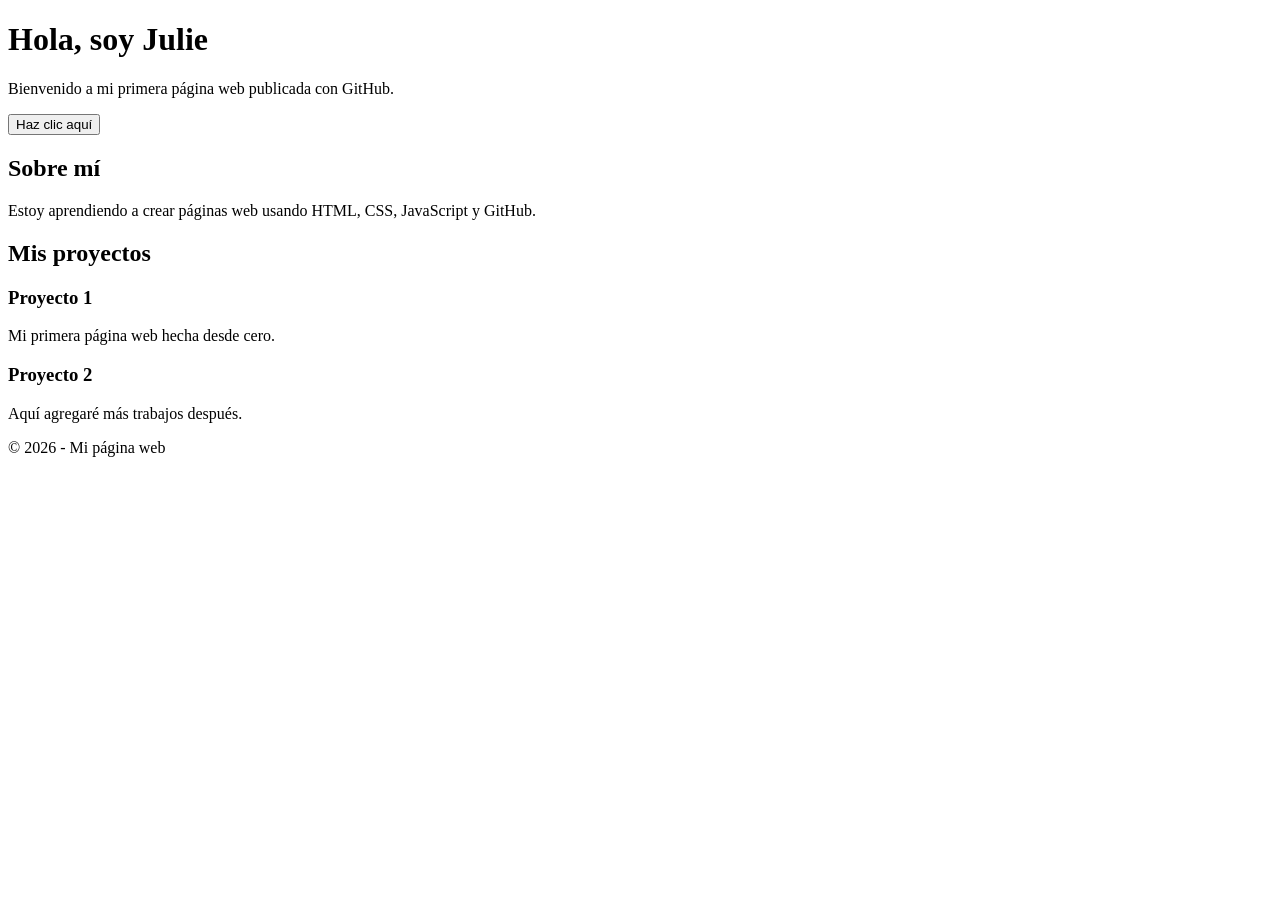
==== index.html @ b2151df9 "Create index.html" ====
<!DOCTYPE html>
<html lang="es">
<head>
  <meta charset="UTF-8">
  <meta name="viewport" content="width=device-width, initial-scale=1.0">
  <title>Mi Primera Página Web</title>
  <link rel="stylesheet" href="style.css">
</head>
<body>

  <header>
    <h1>Hola, soy Julie</h1>
    <p>Bienvenido a mi primera página web publicada con GitHub.</p>
    <button onclick="mostrarMensaje()">Haz clic aquí</button>
  </header>

  <section>
    <h2>Sobre mí</h2>
    <p>
      Estoy aprendiendo a crear páginas web usando HTML, CSS, JavaScript y GitHub.
    </p>
  </section>

  <section>
    <h2>Mis proyectos</h2>

    <div class="tarjeta">
      <h3>Proyecto 1</h3>
      <p>Mi primera página web hecha desde cero.</p>
    </div>

    <div class="tarjeta">
      <h3>Proyecto 2</h3>
      <p>Aquí agregaré más trabajos después.</p>
    </div>
  </section>

  <footer>
    <p>© 2026 - Mi página web</p>
  </footer>

  <script src="script.js"></script>
</body>
</html>
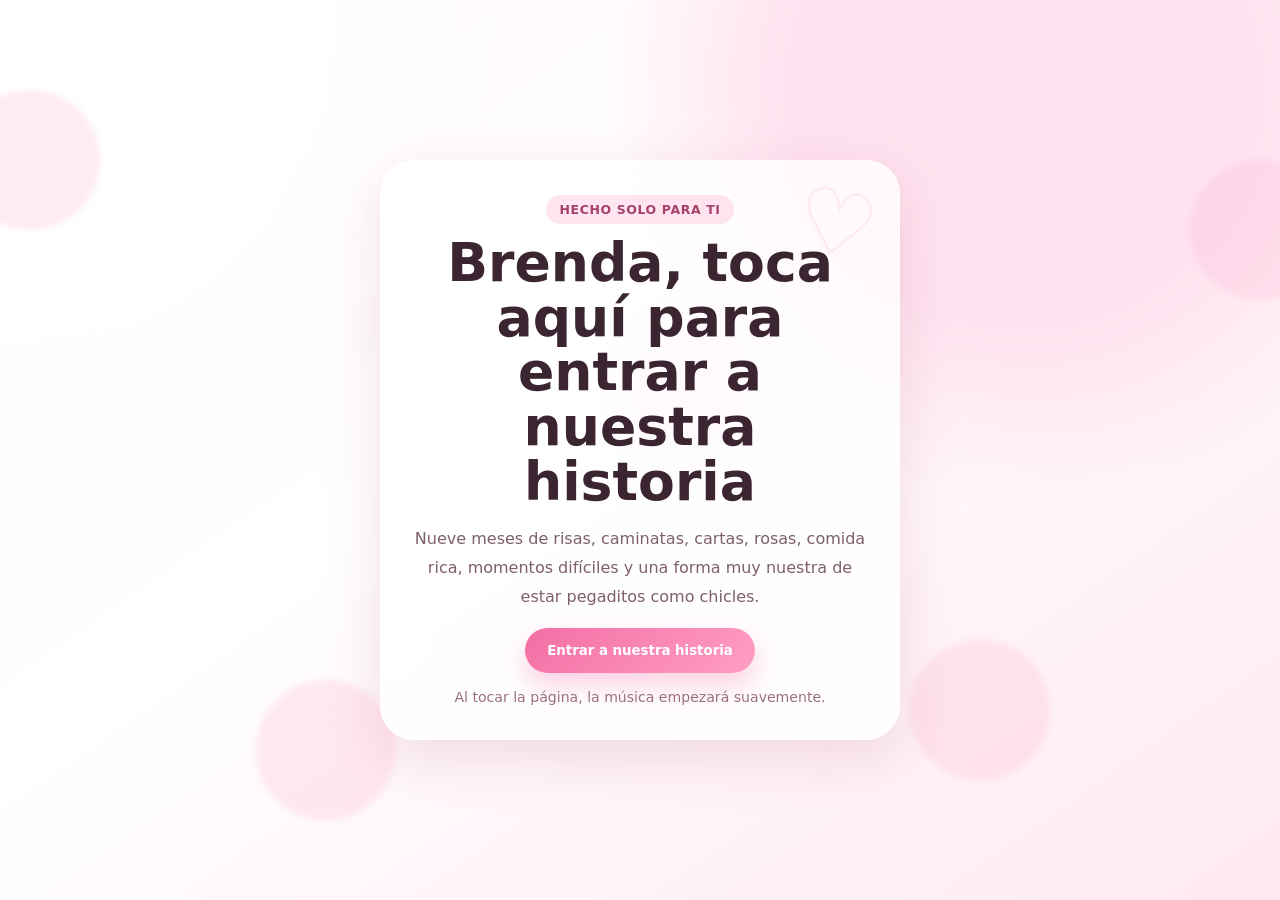
==== commit 0ca8e718: "Add files via upload" ====
--- a/index.html
+++ b/index.html
@@ -1,43 +1,195 @@
 <!DOCTYPE html>
 <html lang="es">
 <head>
-  <meta charset="UTF-8">
-  <meta name="viewport" content="width=device-width, initial-scale=1.0">
-  <title>Mi Primera Página Web</title>
-  <link rel="stylesheet" href="style.css">
+  <meta charset="UTF-8" />
+  <meta name="viewport" content="width=device-width, initial-scale=1.0" />
+  <title>Yampier & Brenda | 9 meses</title>
+  <meta name="description" content="Una página hecha con amor para Brenda, por nuestros 9 meses." />
+  <link rel="stylesheet" href="style.css" />
 </head>
 <body>
+  <audio id="musicaFondo" src="assets/musica/in-the-pool.mp3" loop preload="auto"></audio>
+  <audio id="musicaEspecial" src="assets/musica/nuestra-cancion.mp3" preload="none"></audio>
 
-  <header>
-    <h1>Hola, soy Julie</h1>
-    <p>Bienvenido a mi primera página web publicada con GitHub.</p>
-    <button onclick="mostrarMensaje()">Haz clic aquí</button>
-  </header>
+  <div class="decoracion" aria-hidden="true">
+    <span></span><span></span><span></span><span></span><span></span>
+  </div>
 
-  <section>
-    <h2>Sobre mí</h2>
-    <p>
-      Estoy aprendiendo a crear páginas web usando HTML, CSS, JavaScript y GitHub.
-    </p>
-  </section>
+  <div id="pantallaInicio" class="pantalla-inicio">
+    <div class="inicio-card">
+      <p class="mini-etiqueta">Hecho solo para ti</p>
+      <h1>Brenda, toca aquí para entrar a nuestra historia</h1>
+      <p class="inicio-texto">
+        Nueve meses de risas, caminatas, cartas, rosas, comida rica, momentos difíciles
+        y una forma muy nuestra de estar pegaditos como chicles.
+      </p>
+      <button id="btnEntrar" class="btn-principal">Entrar a nuestra historia</button>
+      <p class="nota-musica">Al tocar la página, la música empezará suavemente.</p>
+    </div>
+  </div>
 
-  <section>
-    <h2>Mis proyectos</h2>
+  <main id="app" class="app oculto">
+    <header class="hero">
+      <button id="btnMusica" class="btn-musica" aria-label="Pausar o reproducir música">♫</button>
+      <button id="btnSecreto" class="btn-secreto" aria-label="Botón secreto">♡</button>
 
-    <div class="tarjeta">
-      <h3>Proyecto 1</h3>
-      <p>Mi primera página web hecha desde cero.</p>
+      <div class="hero-contenido">
+        <p class="mini-etiqueta">29 · 06 · 2026</p>
+        <h1>Yampier & Brenda</h1>
+        <p class="subtitulo">9 meses siendo Bubbalo y Trident: siempre pegados.</p>
+
+        <div class="contador" id="contador">
+          <div><strong id="meses">0</strong><span>meses</span></div>
+          <div><strong id="dias">0</strong><span>días</span></div>
+          <div><strong id="horas">0</strong><span>horas</span></div>
+          <div><strong id="minutos">0</strong><span>min</span></div>
+          <div><strong id="segundos">0</strong><span>seg</span></div>
+        </div>
+
+        <p class="frase-hero">
+          “Te amo tres mil millones, y aun así siento que me quedo corto.”
+        </p>
+      </div>
+    </header>
+
+    <nav class="menu">
+      <button class="nav-btn activo" data-page="inicio">Inicio</button>
+      <button class="nav-btn" data-page="historia">Historia</button>
+      <button class="nav-btn" data-page="fotos">Fotos</button>
+      <button class="nav-btn" data-page="cartas">Cartas</button>
+      <button class="nav-btn" data-page="sorpresa">Sorpresa</button>
+    </nav>
+
+    <section class="page activo" id="inicio">
+      <div class="bloque vidrio">
+        <p class="mini-etiqueta">Para mi Bubbalo</p>
+        <h2>Una cartita digital</h2>
+        <p>
+          Brenda, esta página no está hecha para ser perfecta. Está hecha para guardar un pedacito
+          de lo que somos: lo bonito, lo gracioso, lo torpe, lo tierno y todo eso que empezó sin que
+          ninguno de los dos se diera cuenta.
+        </p>
+        <p>
+          Me gusta pensar que lo nuestro fue lento, como algo que se fue armando solito: primero una fila,
+          luego Facebook, luego el Vivero, después caminatas, pizza hawaiana, anillos, cartas, rosas,
+          videítos, chismes, emotes y mil momentos que ahora son parte de mí.
+        </p>
+      </div>
+
+      <div class="bloque doble">
+        <article class="tarjeta-romantica">
+          <h3>Lo que más amo de ti</h3>
+          <p>
+            Tus pequitas. Tu forma de acompañarme. Tu manera de grabar todo, de emocionarte por las salidas
+            y de convertir algo simple en un recuerdo bonito.
+          </p>
+        </article>
+
+        <article class="tarjeta-romantica">
+          <h3>Nuestro gesto</h3>
+          <p>
+            Cuando pensamos lo mismo y juntamos nuestras frentes, como si nuestras mentes ya se hubieran
+            puesto de acuerdo antes que nosotros.
+          </p>
+        </article>
+      </div>
+
+      <div class="bloque musica-box">
+        <h2>Nuestra canción de esta página</h2>
+        <p>
+          La música de fondo se activa al tocar la página. Aquí también puedes poner una canción distinta,
+          por ejemplo una que te recuerde a Brenda.
+        </p>
+        <div class="player-especial">
+          <button id="btnEspecial" class="btn-secundario">Reproducir canción especial</button>
+          <span>Archivo: <code>assets/musica/nuestra-cancion.mp3</code></span>
+        </div>
+      </div>
+    </section>
+
+    <section class="page" id="historia">
+      <div class="bloque vidrio">
+        <p class="mini-etiqueta">Cómo empezó todo</p>
+        <h2>De una fila del comedor a una historia de 9 meses</h2>
+        <p>
+          Primero solo se conocían de cara. Después llegó Facebook, las conversaciones de todos los días,
+          el trabajo en el Vivero y, sin hacer mucho ruido, empezaron a volverse cada vez más cercanos.
+        </p>
+      </div>
+
+      <div class="linea-tiempo" id="lineaTiempo"></div>
+    </section>
+
+    <section class="page" id="fotos">
+      <div class="bloque vidrio">
+        <p class="mini-etiqueta">Galería</p>
+        <h2>20 recuerdos para mirar despacito</h2>
+        <p>
+          Coloca tus fotos con los nombres <code>foto01.jpg</code>, <code>foto02.jpg</code>...
+          hasta <code>foto20.jpg</code> dentro de la carpeta <code>assets/fotos</code>.
+        </p>
+      </div>
+
+      <div class="galeria" id="galeria"></div>
+    </section>
+
+    <section class="page" id="cartas">
+      <div class="bloque vidrio">
+        <p class="mini-etiqueta">Cartas que se abren</p>
+        <h2>Para cuando quieras recordar</h2>
+        <p>Toca cada sobre. Cada uno tiene algo que quiero que guardes.</p>
+      </div>
+
+      <div class="sobres">
+        <article class="sobre" data-carta="carta1">
+          <div class="tapa">Abrir</div>
+          <h3>Gracias por quedarte</h3>
+          <p>Entra aquí.</p>
+        </article>
+
+        <article class="sobre" data-carta="carta2">
+          <div class="tapa">Abrir</div>
+          <h3>Lo que amo de ti</h3>
+          <p>Entra aquí.</p>
+        </article>
+
+        <article class="sobre" data-carta="carta3">
+          <div class="tapa">Abrir</div>
+          <h3>Promesa</h3>
+          <p>Entra aquí.</p>
+        </article>
+      </div>
+
+      <div id="cartaAbierta" class="carta-abierta oculto"></div>
+    </section>
+
+    <section class="page" id="sorpresa">
+      <div class="bloque vidrio">
+        <p class="mini-etiqueta">Mini juego</p>
+        <h2>Elige una cajita, Bubbalo</h2>
+        <p>Cada cajita guarda un recuerdo o una razón por la que te quiero.</p>
+      </div>
+
+      <div class="juego" id="juego"></div>
+
+      <div class="bloque final-box">
+        <h2>Una última cosa</h2>
+        <p>
+          Gracias por estos 9 meses, por tu ternura, por tu lealtad y por hacerme sentir que puedo confiar
+          en alguien sin miedo. Quiero seguir construyendo recuerdos contigo, de esos que empiezan como una
+          salida cualquiera y terminan quedándose para siempre.
+        </p>
+        <button id="btnFinal" class="btn-principal">Toca aquí, pero con cuidado</button>
+      </div>
+    </section>
+  </main>
+
+  <div id="modal" class="modal oculto">
+    <div class="modal-card">
+      <button id="cerrarModal" class="cerrar">×</button>
+      <div id="modalContenido"></div>
     </div>
-
-    <div class="tarjeta">
-      <h3>Proyecto 2</h3>
-      <p>Aquí agregaré más trabajos después.</p>
-    </div>
-  </section>
-
-  <footer>
-    <p>© 2026 - Mi página web</p>
-  </footer>
+  </div>
 
   <script src="script.js"></script>
 </body>
--- a/style.css
+++ b/style.css
@@ -0,0 +1,675 @@
+* {
+  box-sizing: border-box;
+}
+
+:root {
+  --rosa-1: #fff7fb;
+  --rosa-2: #ffe2ef;
+  --rosa-3: #ffb6d2;
+  --rosa-4: #f36fa4;
+  --texto: #3b2530;
+  --suave: #7e5f6c;
+  --blanco: rgba(255, 255, 255, 0.78);
+  --borde: rgba(255, 255, 255, 0.65);
+  --sombra: 0 18px 55px rgba(178, 82, 122, 0.18);
+}
+
+html {
+  scroll-behavior: smooth;
+}
+
+body {
+  margin: 0;
+  min-height: 100vh;
+  font-family: Inter, ui-sans-serif, system-ui, -apple-system, BlinkMacSystemFont, "Segoe UI", sans-serif;
+  color: var(--texto);
+  background:
+    radial-gradient(circle at top left, #ffffff 0 20%, transparent 34%),
+    radial-gradient(circle at 80% 10%, #ffe2ef 0 18%, transparent 32%),
+    linear-gradient(145deg, #fff7fb 0%, #fff 43%, #ffe9f2 100%);
+  overflow-x: hidden;
+}
+
+button {
+  font-family: inherit;
+}
+
+.oculto {
+  display: none !important;
+}
+
+.decoracion span {
+  position: fixed;
+  width: 140px;
+  height: 140px;
+  border-radius: 999px;
+  background: rgba(255, 182, 210, 0.28);
+  filter: blur(3px);
+  animation: flotar 12s ease-in-out infinite;
+  z-index: -1;
+}
+
+.decoracion span:nth-child(1) { left: -40px; top: 90px; }
+.decoracion span:nth-child(2) { right: -50px; top: 160px; animation-delay: 2s; }
+.decoracion span:nth-child(3) { left: 20%; bottom: 80px; animation-delay: 4s; }
+.decoracion span:nth-child(4) { right: 18%; bottom: 120px; animation-delay: 1s; }
+.decoracion span:nth-child(5) { left: 48%; top: 35%; animation-delay: 6s; }
+
+@keyframes flotar {
+  0%, 100% { transform: translateY(0) scale(1); opacity: .55; }
+  50% { transform: translateY(-28px) scale(1.08); opacity: .85; }
+}
+
+.pantalla-inicio {
+  min-height: 100vh;
+  display: grid;
+  place-items: center;
+  padding: 28px;
+}
+
+.inicio-card,
+.bloque,
+.hero,
+.modal-card {
+  border: 1px solid var(--borde);
+  background: var(--blanco);
+  backdrop-filter: blur(22px);
+  box-shadow: var(--sombra);
+}
+
+.inicio-card {
+  width: min(520px, 100%);
+  border-radius: 34px;
+  padding: 34px 26px;
+  text-align: center;
+  position: relative;
+  overflow: hidden;
+}
+
+.inicio-card::before,
+.hero::before {
+  content: "♡";
+  position: absolute;
+  right: 22px;
+  top: 10px;
+  font-size: 90px;
+  color: rgba(243, 111, 164, 0.12);
+  transform: rotate(12deg);
+}
+
+.mini-etiqueta {
+  display: inline-block;
+  margin: 0 0 12px;
+  padding: 7px 13px;
+  border-radius: 999px;
+  background: rgba(255, 182, 210, 0.35);
+  color: #a5426c;
+  font-weight: 800;
+  font-size: 0.78rem;
+  letter-spacing: .05em;
+  text-transform: uppercase;
+}
+
+h1, h2, h3, p {
+  margin-top: 0;
+}
+
+.inicio-card h1 {
+  font-size: clamp(2rem, 8vw, 3.35rem);
+  line-height: 1.02;
+  margin-bottom: 16px;
+}
+
+.inicio-texto,
+.bloque p,
+.tarjeta-romantica p,
+.sobre p,
+.final-box p {
+  line-height: 1.8;
+  color: var(--suave);
+}
+
+.btn-principal,
+.btn-secundario {
+  border: 0;
+  cursor: pointer;
+  border-radius: 999px;
+  font-weight: 900;
+  transition: transform .2s ease, box-shadow .2s ease, opacity .2s ease;
+}
+
+.btn-principal {
+  padding: 15px 22px;
+  color: white;
+  background: linear-gradient(135deg, #f36fa4, #ff9ec4);
+  box-shadow: 0 12px 26px rgba(243, 111, 164, .32);
+}
+
+.btn-secundario {
+  padding: 12px 16px;
+  color: #a5426c;
+  background: #fff;
+  border: 1px solid rgba(243, 111, 164, .22);
+}
+
+.btn-principal:active,
+.btn-secundario:active,
+.nav-btn:active {
+  transform: scale(.97);
+}
+
+.nota-musica {
+  margin: 16px 0 0;
+  font-size: .88rem;
+  color: #9a7081;
+}
+
+.app {
+  width: min(1100px, 100%);
+  margin: 0 auto;
+  padding: 18px 14px 92px;
+}
+
+.hero {
+  position: relative;
+  border-radius: 34px;
+  min-height: 420px;
+  display: grid;
+  place-items: center;
+  padding: 36px 22px;
+  overflow: hidden;
+  background:
+    linear-gradient(135deg, rgba(255, 247, 251, .92), rgba(255, 226, 239, .72)),
+    url("assets/fotos/foto01.jpg") center/cover;
+}
+
+.hero::after {
+  content: "";
+  position: absolute;
+  inset: 0;
+  background: linear-gradient(180deg, rgba(255,255,255,.62), rgba(255,247,251,.92));
+}
+
+.hero-contenido {
+  position: relative;
+  z-index: 1;
+  text-align: center;
+  max-width: 760px;
+}
+
+.hero h1 {
+  font-size: clamp(2.6rem, 12vw, 6.3rem);
+  line-height: .9;
+  margin-bottom: 16px;
+  letter-spacing: -0.08em;
+}
+
+.subtitulo {
+  font-size: 1.08rem;
+  color: #74495c;
+  margin-bottom: 22px;
+}
+
+.frase-hero {
+  margin: 22px auto 0;
+  max-width: 620px;
+  font-size: 1.05rem;
+  color: #5d3648;
+  font-weight: 700;
+}
+
+.btn-musica,
+.btn-secreto {
+  position: absolute;
+  z-index: 2;
+  top: 16px;
+  border: 0;
+  width: 44px;
+  height: 44px;
+  border-radius: 999px;
+  background: rgba(255,255,255,.82);
+  color: #a5426c;
+  box-shadow: 0 8px 22px rgba(178, 82, 122, .14);
+  cursor: pointer;
+  font-size: 1.2rem;
+  font-weight: 900;
+}
+
+.btn-musica {
+  left: 16px;
+}
+
+.btn-secreto {
+  right: 16px;
+}
+
+.contador {
+  display: grid;
+  grid-template-columns: repeat(5, 1fr);
+  gap: 8px;
+  max-width: 640px;
+  margin: 0 auto;
+}
+
+.contador div {
+  border-radius: 18px;
+  padding: 13px 8px;
+  background: rgba(255,255,255,.72);
+  border: 1px solid rgba(255,255,255,.8);
+}
+
+.contador strong {
+  display: block;
+  font-size: clamp(1.3rem, 5vw, 2.2rem);
+}
+
+.contador span {
+  color: #9a7081;
+  font-size: .76rem;
+  font-weight: 800;
+  text-transform: uppercase;
+}
+
+.menu {
+  position: sticky;
+  top: 10px;
+  z-index: 10;
+  display: grid;
+  grid-template-columns: repeat(5, 1fr);
+  gap: 8px;
+  padding: 10px;
+  margin: 14px 0;
+  border-radius: 24px;
+  background: rgba(255,255,255,.68);
+  backdrop-filter: blur(18px);
+  box-shadow: 0 10px 35px rgba(178, 82, 122, .10);
+}
+
+.nav-btn {
+  border: 0;
+  padding: 12px 8px;
+  border-radius: 18px;
+  background: transparent;
+  color: #8c6071;
+  font-weight: 900;
+  cursor: pointer;
+}
+
+.nav-btn.activo {
+  background: linear-gradient(135deg, #f36fa4, #ffb6d2);
+  color: white;
+  box-shadow: 0 9px 18px rgba(243, 111, 164, .22);
+}
+
+.page {
+  display: none;
+  animation: aparecer .45s ease both;
+}
+
+.page.activo {
+  display: block;
+}
+
+@keyframes aparecer {
+  from { transform: translateY(12px); opacity: 0; }
+  to { transform: translateY(0); opacity: 1; }
+}
+
+.bloque {
+  border-radius: 28px;
+  padding: 24px;
+  margin-bottom: 16px;
+}
+
+.vidrio h2,
+.final-box h2 {
+  font-size: clamp(1.8rem, 6vw, 3rem);
+  line-height: 1;
+  letter-spacing: -0.05em;
+  margin-bottom: 14px;
+}
+
+.doble {
+  display: grid;
+  grid-template-columns: repeat(2, 1fr);
+  gap: 14px;
+  padding: 0;
+  background: transparent;
+  border: 0;
+  box-shadow: none;
+  backdrop-filter: none;
+}
+
+.tarjeta-romantica {
+  border-radius: 26px;
+  padding: 22px;
+  background: #fff;
+  box-shadow: var(--sombra);
+  border: 1px solid rgba(255, 182, 210, .32);
+}
+
+.musica-box code {
+  background: rgba(255, 182, 210, .24);
+  padding: 2px 6px;
+  border-radius: 8px;
+}
+
+.player-especial {
+  display: flex;
+  flex-wrap: wrap;
+  gap: 10px;
+  align-items: center;
+  color: #9a7081;
+}
+
+.linea-tiempo {
+  position: relative;
+  display: grid;
+  gap: 14px;
+}
+
+.mes-card {
+  position: relative;
+  padding: 22px;
+  border-radius: 26px;
+  background: #fff;
+  box-shadow: 0 12px 38px rgba(178, 82, 122, .13);
+  border: 1px solid rgba(255, 182, 210, .32);
+  overflow: hidden;
+}
+
+.mes-card::before {
+  content: attr(data-mes);
+  position: absolute;
+  right: 16px;
+  top: 8px;
+  font-size: 4rem;
+  line-height: 1;
+  font-weight: 1000;
+  color: rgba(243, 111, 164, .10);
+}
+
+.mes-card h3 {
+  margin-bottom: 10px;
+  color: #a5426c;
+}
+
+.galeria {
+  display: grid;
+  grid-template-columns: repeat(4, 1fr);
+  gap: 13px;
+}
+
+.foto-card {
+  min-height: 240px;
+  border: 0;
+  border-radius: 26px;
+  overflow: hidden;
+  background: #fff;
+  box-shadow: 0 12px 35px rgba(178, 82, 122, .15);
+  text-align: left;
+  cursor: pointer;
+  padding: 0;
+  position: relative;
+}
+
+.foto-card img {
+  width: 100%;
+  height: 190px;
+  display: block;
+  object-fit: cover;
+  background: linear-gradient(135deg, #fff, #ffe2ef);
+}
+
+.foto-card.sin-foto::before {
+  content: "Sube tu foto aquí";
+  height: 190px;
+  display: grid;
+  place-items: center;
+  color: #a5426c;
+  font-weight: 900;
+  background:
+    radial-gradient(circle at 25% 25%, rgba(255,255,255,.9), transparent 28%),
+    linear-gradient(135deg, #fff, #ffe2ef);
+}
+
+.foto-card p {
+  margin: 0;
+  padding: 13px;
+  color: #74495c;
+  font-weight: 800;
+  line-height: 1.35;
+}
+
+.sobres {
+  display: grid;
+  grid-template-columns: repeat(3, 1fr);
+  gap: 14px;
+}
+
+.sobre {
+  position: relative;
+  min-height: 210px;
+  padding: 24px;
+  border-radius: 26px;
+  background: linear-gradient(145deg, #fff, #ffe8f2);
+  border: 1px solid rgba(255, 182, 210, .48);
+  box-shadow: var(--sombra);
+  cursor: pointer;
+  overflow: hidden;
+}
+
+.sobre::after {
+  content: "";
+  position: absolute;
+  inset: auto -20% -45% -20%;
+  height: 90%;
+  background: rgba(243, 111, 164, .13);
+  transform: rotate(-6deg);
+}
+
+.tapa {
+  position: relative;
+  z-index: 1;
+  width: max-content;
+  padding: 7px 12px;
+  border-radius: 999px;
+  background: #fff;
+  color: #a5426c;
+  font-weight: 900;
+  margin-bottom: 18px;
+}
+
+.sobre h3,
+.sobre p {
+  position: relative;
+  z-index: 1;
+}
+
+.carta-abierta {
+  border-radius: 28px;
+  padding: 26px;
+  margin-top: 16px;
+  background: #fff;
+  box-shadow: var(--sombra);
+  border: 1px solid rgba(255, 182, 210, .34);
+  line-height: 1.8;
+}
+
+.carta-abierta h3 {
+  color: #a5426c;
+  font-size: 1.7rem;
+}
+
+.juego {
+  display: grid;
+  grid-template-columns: repeat(3, 1fr);
+  gap: 13px;
+  margin-bottom: 16px;
+}
+
+.cajita {
+  min-height: 130px;
+  border: 0;
+  border-radius: 24px;
+  padding: 18px;
+  background: linear-gradient(145deg, #fff, #ffe5f0);
+  color: #a5426c;
+  box-shadow: var(--sombra);
+  font-weight: 1000;
+  cursor: pointer;
+}
+
+.cajita.revelada {
+  background: #fff;
+  color: #5d3648;
+  font-weight: 800;
+  line-height: 1.5;
+}
+
+.final-box {
+  text-align: center;
+  background:
+    radial-gradient(circle at top, rgba(255, 182, 210, .42), transparent 45%),
+    rgba(255,255,255,.8);
+}
+
+.modal {
+  position: fixed;
+  inset: 0;
+  z-index: 99;
+  display: grid;
+  place-items: center;
+  padding: 20px;
+  background: rgba(59, 37, 48, .38);
+  backdrop-filter: blur(10px);
+}
+
+.modal-card {
+  position: relative;
+  width: min(560px, 100%);
+  max-height: 82vh;
+  overflow: auto;
+  border-radius: 30px;
+  padding: 30px 22px;
+  text-align: center;
+}
+
+.modal-card img {
+  width: 100%;
+  max-height: 58vh;
+  object-fit: contain;
+  border-radius: 22px;
+}
+
+.cerrar {
+  position: sticky;
+  top: 0;
+  float: right;
+  border: 0;
+  width: 38px;
+  height: 38px;
+  border-radius: 999px;
+  background: #fff;
+  color: #a5426c;
+  font-size: 1.6rem;
+  cursor: pointer;
+  box-shadow: 0 8px 20px rgba(178, 82, 122, .15);
+}
+
+.corazones {
+  position: fixed;
+  inset: 0;
+  pointer-events: none;
+  overflow: hidden;
+  z-index: 200;
+}
+
+.corazon {
+  position: absolute;
+  bottom: -30px;
+  animation: subir 3.4s linear forwards;
+  color: #f36fa4;
+  font-size: 22px;
+}
+
+@keyframes subir {
+  to {
+    transform: translateY(-110vh) rotate(40deg);
+    opacity: 0;
+  }
+}
+
+@media (max-width: 860px) {
+  .app {
+    padding-left: 12px;
+    padding-right: 12px;
+  }
+
+  .hero {
+    min-height: 480px;
+  }
+
+  .contador {
+    grid-template-columns: repeat(5, minmax(0, 1fr));
+    gap: 6px;
+  }
+
+  .contador div {
+    padding: 10px 4px;
+    border-radius: 15px;
+  }
+
+  .menu {
+    position: fixed;
+    left: 10px;
+    right: 10px;
+    bottom: 10px;
+    top: auto;
+    margin: 0;
+    border-radius: 22px;
+  }
+
+  .nav-btn {
+    font-size: .74rem;
+    padding: 11px 4px;
+  }
+
+  .doble,
+  .sobres,
+  .juego {
+    grid-template-columns: 1fr;
+  }
+
+  .galeria {
+    grid-template-columns: repeat(2, 1fr);
+  }
+
+  .foto-card {
+    min-height: 215px;
+  }
+
+  .foto-card img,
+  .foto-card.sin-foto::before {
+    height: 160px;
+  }
+}
+
+@media (max-width: 420px) {
+  .inicio-card {
+    padding: 28px 20px;
+  }
+
+  .bloque {
+    padding: 20px;
+    border-radius: 24px;
+  }
+
+  .galeria {
+    gap: 10px;
+  }
+
+  .foto-card p {
+    font-size: .86rem;
+  }
+}
